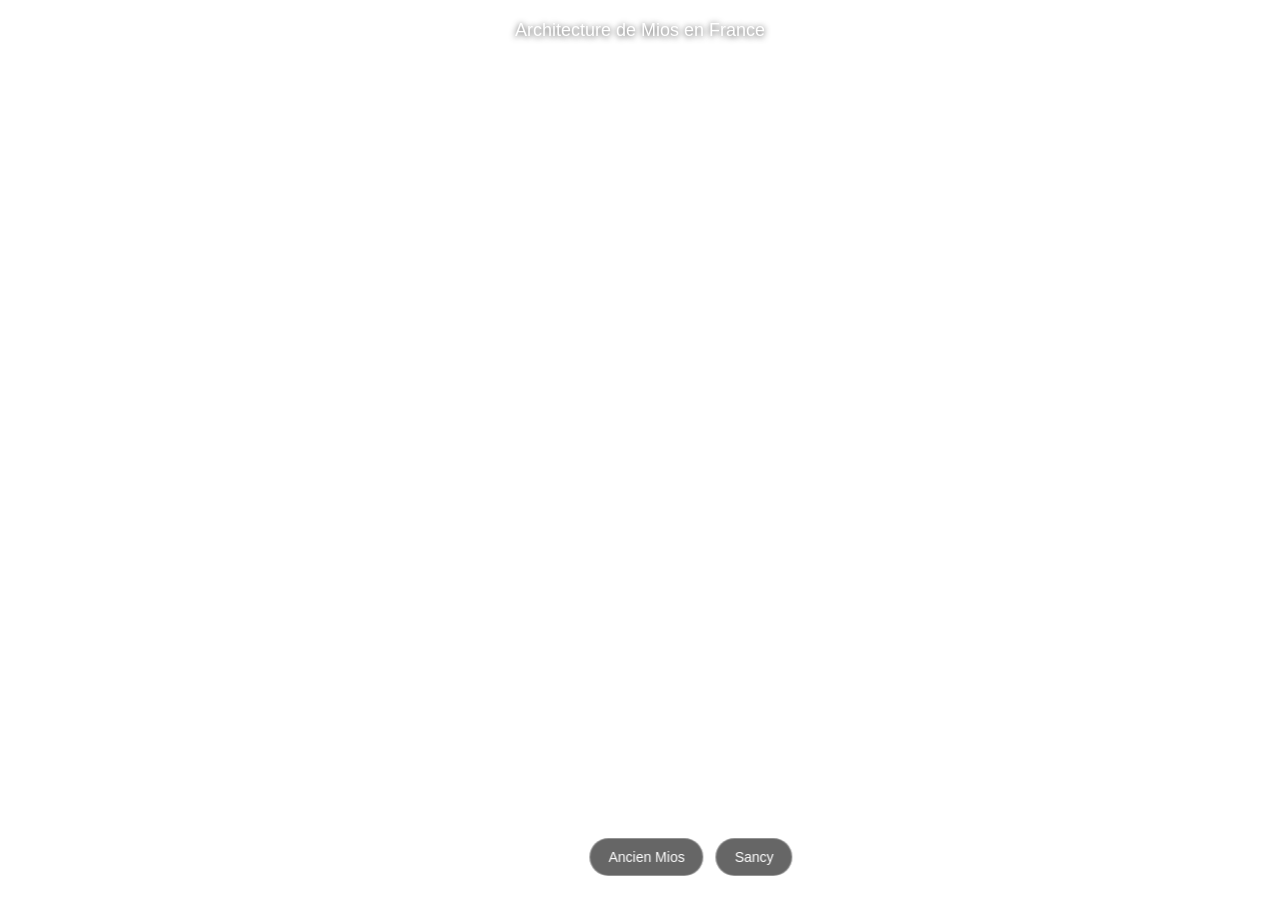
==== index.html @ e81bff67 "Ajout de tous les fichiers du projet" ====
<!DOCTYPE html>
<html>
<head>
  <meta charset="utf-8">
  <script src="https://aframe.io/releases/1.7.1/aframe.min.js"></script>
  <style>
    /* Overlay de navigation par-dessus la scène */
    #nav-ui {
      position: fixed;
      bottom: 24px;
      left: 50%;
      transform: translateX(-50%);
      z-index: 999;
      display: flex;
      gap: 12px;
    }
    .nav-btn {
      background: rgba(0, 0, 0, 0.6);
      color: #fff;
      border: 1px solid rgba(255,255,255,0.3);
      border-radius: 24px;
      padding: 10px 18px;
      font-size: 14px;
      cursor: pointer;
      backdrop-filter: blur(4px);
      transition: background 0.2s;
    }
    .nav-btn:hover  { background: rgba(0,0,0,0.85); }
    .nav-btn.active { background: rgba(255,255,255,0.25); }
    #scene-title {
      position: fixed;
      top: 20px;
      left: 50%;
      transform: translateX(-50%);
      z-index: 999;
      color: #fff;
      font-size: 18px;
      font-family: sans-serif;
      text-shadow: 0 1px 6px rgba(0,0,0,0.8);
      pointer-events: none;
    }
  </style>
</head>
<body>

  <!-- Titre de la scène actuelle -->
  <div id="scene-title">Architecture de Mios en France</div>

  <!-- Boutons de navigation -->
  <div id="nav-ui">
    <button class="nav-btn active" onclick="setScene(0)">Peinture</button>
    <button class="nav-btn" onclick="setScene(1)"> Ancien Mios</button>
    <button class="nav-btn" onclick="setScene(2)"> Sancy</button>
  </div>

  <a-scene>
    <a-sky id="sky"
            src="Gemini_Generated_Image_y942zwy942zwy942.png"
            rotation="0 -130 0"></a-sky>

    <a-text id="scene-text"
             font="kelsonsans"
             value="Architecture de Mios"
             width="6"
             position="-2.5 0.25 -1.5"
             rotation="0 15 0"></a-text>
  </a-scene>

  <script>
    // ✏️ Ajoute tes scènes ici
    const SCENES = [
      {
        src:      "Gemini_Generated_Image_vt64o9vt64o9vt64.png",
        rotation: "0 -130 0",
        title:    "Architecture de Mios en France",
        label:    "Architecture de Mios"
      },
      {
        src:      "reimage.png",   // ← ton 2e fichier
        rotation: "0 0 0",
        title:    "Le Jardin",
        label:    "Le Jardin"
      },
      {
        src:      "image.png",  // ← ton 3e fichier
        rotation: "0 45 0",
        title:    "Bords de Gironde",
        label:    "Bords de Gironde"
      }
    ];

    function setScene(index) {
      const scene = SCENES[index];
      const sky   = document.getElementById("sky");
      const text  = document.getElementById("scene-text");
      const title = document.getElementById("scene-title");

      sky.setAttribute("src",      scene.src);
      sky.setAttribute("rotation", scene.rotation);
      text.setAttribute("value",   scene.label);
      title.textContent = scene.title;

      // Met à jour le bouton actif
      document.querySelectorAll(".nav-btn")
        .forEach((btn, i) => btn.classList.toggle("active", i === index));
    }
  </script>

</body>
</html>
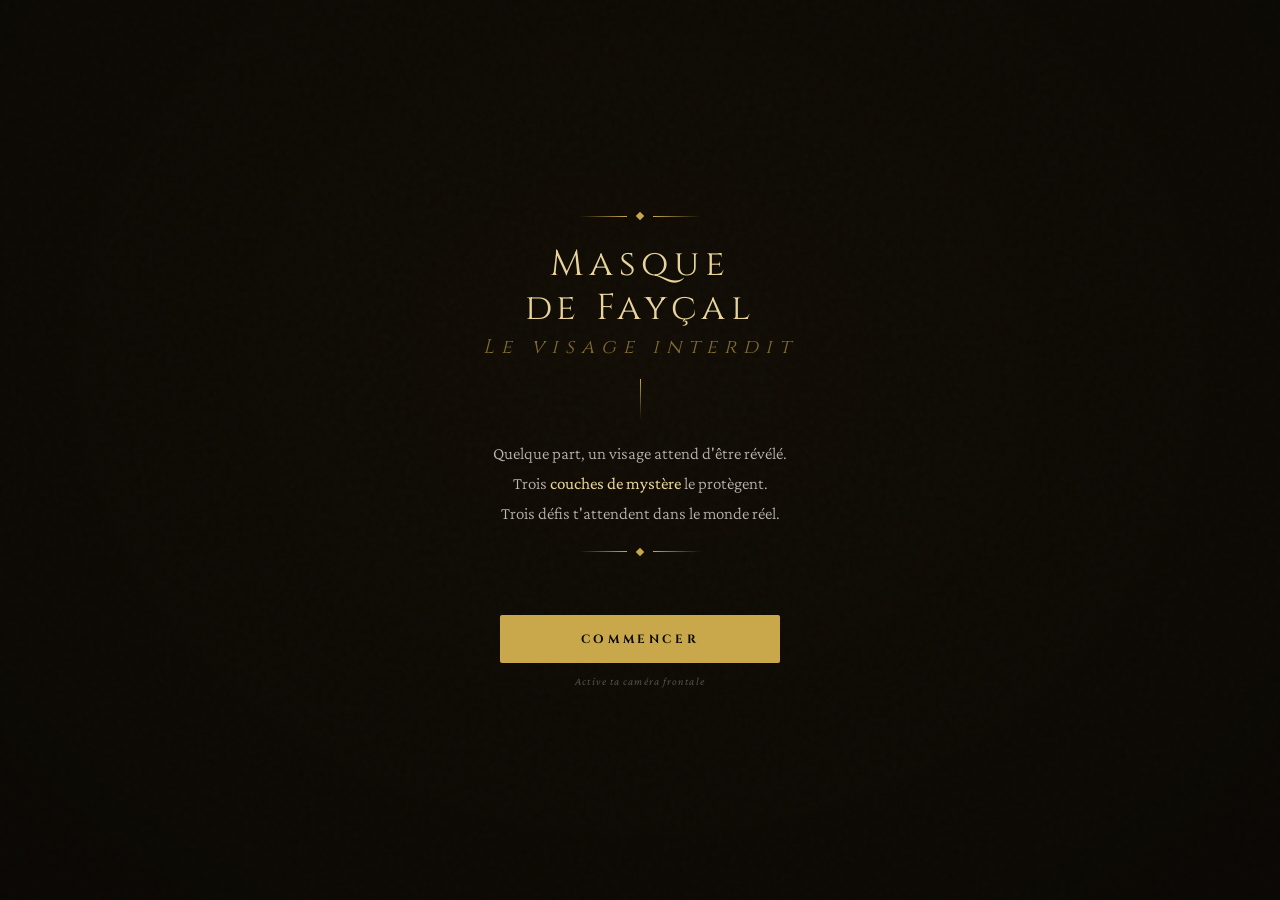
==== commit 0e87cf07: "Ajout de tous les fichiers du proje montesqieuxt" ====
--- a/index.html
+++ b/index.html
@@ -1,110 +1,274 @@
 <!DOCTYPE html>
-<html>
+<html lang="fr">
 <head>
-  <meta charset="utf-8">
-  <script src="https://aframe.io/releases/1.7.1/aframe.min.js"></script>
+  <meta charset="UTF-8">
+  <meta name="viewport" content="width=device-width, initial-scale=1.0, maximum-scale=1.0, user-scalable=no">
+  <title>Masque de Fayçal</title>
+
+  <link rel="preconnect" href="https://fonts.googleapis.com">
+  <link href="https://fonts.googleapis.com/css2?family=Cinzel:wght@400;700&family=Crimson+Pro:ital,wght@0,300;0,400;1,300&display=swap" rel="stylesheet">
+
   <style>
-    /* Overlay de navigation par-dessus la scène */
-    #nav-ui {
+    /* index */
+    *, *::before, *::after { box-sizing: border-box; margin: 0; padding: 0; }
+
+    :root {
+      --noir:    #0a0804;
+      --or:      #c9a84c;
+      --or-pale: #e8d49a;
+      --creme:   #f5f0e8;
+    }
+
+    html, body {
+      width: 100%;
+      height: 100dvh;
+      overflow: hidden;
+      background: var(--noir);
+      font-family: 'Crimson Pro', serif;
+      color: var(--creme);
+      display: flex;
+      flex-direction: column;
+      align-items: center;
+      justify-content: center;
+    }
+
+    /* ── FOND TEXTURÉ ───────────────────── */
+    .bg-noise {
       position: fixed;
-      bottom: 24px;
-      left: 50%;
-      transform: translateX(-50%);
-      z-index: 999;
-      display: flex;
+      inset: 0;
+      z-index: 0;
+      /* Faux grain via SVG inline */
+      background-image: url("data:image/svg+xml,%3Csvg viewBox='0 0 200 200' xmlns='http://www.w3.org/2000/svg'%3E%3Cfilter id='n'%3E%3CfeTurbulence type='fractalNoise' baseFrequency='0.75' numOctaves='4' stitchTiles='stitch'/%3E%3C/filter%3E%3Crect width='100%25' height='100%25' filter='url(%23n)' opacity='0.04'/%3E%3C/svg%3E");
+      pointer-events: none;
+    }
+
+    /* Vignette */
+    .bg-noise::after {
+      content: '';
+      position: absolute;
+      inset: 0;
+      background: radial-gradient(ellipse at 50% 40%, rgba(50,30,0,0.15) 0%, rgba(10,8,4,0.7) 100%);
+    }
+
+    /* ── CONTENU ────────────────────────── */
+    .content {
+      position: relative;
+      z-index: 1;
+      display: flex;
+      flex-direction: column;
+      align-items: center;
+      gap: 0;
+      padding: 0 32px;
+      max-width: 400px;
+      width: 100%;
+    }
+
+    /* Ligne décorative supérieure */
+    .ornament {
+      display: flex;
+      align-items: center;
+      gap: 10px;
+      margin-bottom: 24px;
+      opacity: 0;
+      animation: fadeUp 0.8s ease 0.2s forwards;
+    }
+
+    .ornament-line {
+      width: 48px;
+      height: 1px;
+      background: linear-gradient(to right, transparent, var(--or));
+    }
+
+    .ornament-line.right {
+      background: linear-gradient(to left, transparent, var(--or));
+    }
+
+    .ornament-diamond {
+      width: 6px;
+      height: 6px;
+      background: var(--or);
+      transform: rotate(45deg);
+    }
+
+    /* Titre principal */
+    h1 {
+      font-family: 'Cinzel', serif;
+      font-weight: 400;
+      font-size: clamp(24px, 7vw, 36px);
+      letter-spacing: 0.15em;
+      text-align: center;
+      color: var(--or-pale);
+      line-height: 1.2;
+      opacity: 0;
+      animation: fadeUp 0.9s ease 0.4s forwards;
+    }
+
+    h1 em {
+      display: block;
+      font-style: italic;
+      font-size: 0.55em;
+      letter-spacing: 0.35em;
+      color: rgba(201, 168, 76, 0.6);
+      margin-top: 6px;
+      font-weight: 400;
+    }
+
+    /* Séparateur central */
+    .sep {
+      width: 1px;
+      height: 40px;
+      background: linear-gradient(to bottom, var(--or), transparent);
+      margin: 20px 0;
+      opacity: 0;
+      animation: fadeUp 0.8s ease 0.6s forwards;
+    }
+
+    /* Texte narratif */
+    .intro-text {
+      font-size: clamp(14px, 4vw, 17px);
+      font-weight: 300;
+      line-height: 1.75;
+      text-align: center;
+      color: rgba(245, 240, 232, 0.75);
+      opacity: 0;
+      animation: fadeUp 0.8s ease 0.8s forwards;
+    }
+
+    .intro-text strong {
+      color: var(--or-pale);
+      font-weight: 400;
+    }
+
+    /* Ligne ornement bas */
+    .ornament-bottom {
+      margin-top: 20px;
+      opacity: 0;
+      animation: fadeUp 0.8s ease 1.0s forwards;
+    }
+
+    /* CTA */
+    .cta-wrap {
+      margin-top: 36px;
+      display: flex;
+      flex-direction: column;
+      align-items: center;
       gap: 12px;
-    }
-    .nav-btn {
-      background: rgba(0, 0, 0, 0.6);
-      color: #fff;
-      border: 1px solid rgba(255,255,255,0.3);
-      border-radius: 24px;
-      padding: 10px 18px;
-      font-size: 14px;
+      opacity: 0;
+      animation: fadeUp 0.8s ease 1.2s forwards;
+      width: 100%;
+    }
+
+    .btn-start {
+      display: block;
+      width: 100%;
+      max-width: 280px;
+      padding: 16px 32px;
+      text-align: center;
+      text-decoration: none;
+      font-family: 'Cinzel', serif;
+      font-size: 12px;
+      font-weight: 700;
+      letter-spacing: 0.3em;
+      text-transform: uppercase;
+      color: var(--noir);
+      background: var(--or);
+      border: none;
+      border-radius: 2px;
       cursor: pointer;
-      backdrop-filter: blur(4px);
+      position: relative;
+      overflow: hidden;
       transition: background 0.2s;
-    }
-    .nav-btn:hover  { background: rgba(0,0,0,0.85); }
-    .nav-btn.active { background: rgba(255,255,255,0.25); }
-    #scene-title {
-      position: fixed;
-      top: 20px;
-      left: 50%;
-      transform: translateX(-50%);
-      z-index: 999;
-      color: #fff;
-      font-size: 18px;
-      font-family: sans-serif;
-      text-shadow: 0 1px 6px rgba(0,0,0,0.8);
-      pointer-events: none;
+      -webkit-tap-highlight-color: transparent;
+    }
+
+    .btn-start::before {
+      content: '';
+      position: absolute;
+      inset: 0;
+      background: rgba(255,255,255,0);
+      transition: background 0.15s;
+    }
+
+    .btn-start:active::before {
+      background: rgba(255,255,255,0.15);
+    }
+
+    .btn-hint {
+      font-size: 11px;
+      color: rgba(245, 240, 232, 0.3);
+      letter-spacing: 0.1em;
+      font-style: italic;
+    }
+
+    /* ── ANIMATIONS ─────────────────────── */
+    @keyframes fadeUp {
+      from { opacity: 0; transform: translateY(14px); }
+      to   { opacity: 1; transform: translateY(0); }
+    }
+
+    /* ── TRANSITION DE SORTIE ───────────── */
+    body.leaving {
+      animation: fadeOut 0.4s ease forwards;
+    }
+
+    @keyframes fadeOut {
+      to { opacity: 0; }
     }
   </style>
 </head>
 <body>
 
-  <!-- Titre de la scène actuelle -->
-  <div id="scene-title">Architecture de Mios en France</div>
-
-  <!-- Boutons de navigation -->
-  <div id="nav-ui">
-    <button class="nav-btn active" onclick="setScene(0)">Peinture</button>
-    <button class="nav-btn" onclick="setScene(1)"> Ancien Mios</button>
-    <button class="nav-btn" onclick="setScene(2)"> Sancy</button>
+  <div class="bg-noise"></div>
+
+  <div class="content">
+
+    <div class="ornament">
+      <div class="ornament-line"></div>
+      <div class="ornament-diamond"></div>
+      <div class="ornament-line right"></div>
+    </div>
+
+    <h1>
+      Masque<br>de Fayçal
+      <em>Le visage interdit</em>
+    </h1>
+
+    <div class="sep"></div>
+
+    <p class="intro-text">
+      Quelque part, un visage attend d'être révélé.<br>
+      Trois <strong>couches de mystère</strong> le protègent.<br>
+      Trois défis t'attendent dans le monde réel.
+    </p>
+
+    <div class="ornament ornament-bottom">
+      <div class="ornament-line"></div>
+      <div class="ornament-diamond"></div>
+      <div class="ornament-line right"></div>
+    </div>
+
+    <div class="cta-wrap">
+      <a href="hub.html" class="btn-start" onclick="handleStart(event)">
+        Commencer
+      </a>
+      <span class="btn-hint">Active ta caméra frontale</span>
+    </div>
+
   </div>
 
-  <a-scene>
-    <a-sky id="sky"
-            src="Gemini_Generated_Image_y942zwy942zwy942.png"
-            rotation="0 -130 0"></a-sky>
-
-    <a-text id="scene-text"
-             font="kelsonsans"
-             value="Architecture de Mios"
-             width="6"
-             position="-2.5 0.25 -1.5"
-             rotation="0 15 0"></a-text>
-  </a-scene>
-
+  <script src="state.js"></script>
   <script>
-    // ✏️ Ajoute tes scènes ici
-    const SCENES = [
-      {
-        src:      "Gemini_Generated_Image_vt64o9vt64o9vt64.png",
-        rotation: "0 -130 0",
-        title:    "Architecture de Mios en France",
-        label:    "Architecture de Mios"
-      },
-      {
-        src:      "reimage.png",   // ← ton 2e fichier
-        rotation: "0 0 0",
-        title:    "Le Jardin",
-        label:    "Le Jardin"
-      },
-      {
-        src:      "image.png",  // ← ton 3e fichier
-        rotation: "0 45 0",
-        title:    "Bords de Gironde",
-        label:    "Bords de Gironde"
-      }
-    ];
-
-    function setScene(index) {
-      const scene = SCENES[index];
-      const sky   = document.getElementById("sky");
-      const text  = document.getElementById("scene-text");
-      const title = document.getElementById("scene-title");
-
-      sky.setAttribute("src",      scene.src);
-      sky.setAttribute("rotation", scene.rotation);
-      text.setAttribute("value",   scene.label);
-      title.textContent = scene.title;
-
-      // Met à jour le bouton actif
-      document.querySelectorAll(".nav-btn")
-        .forEach((btn, i) => btn.classList.toggle("active", i === index));
-    }
+    function handleStart(e) {
+      e.preventDefault();
+      document.body.classList.add('leaving');
+      setTimeout(() => {
+        window.location.href = 'hub.html';
+      }, 380);
+    }
+
+    // Si déjà en cours, on peut aller direct au hub
+    // (pas de logique spéciale ici, le hub gère l'état)
   </script>
 
 </body>
-</html>+</html>
